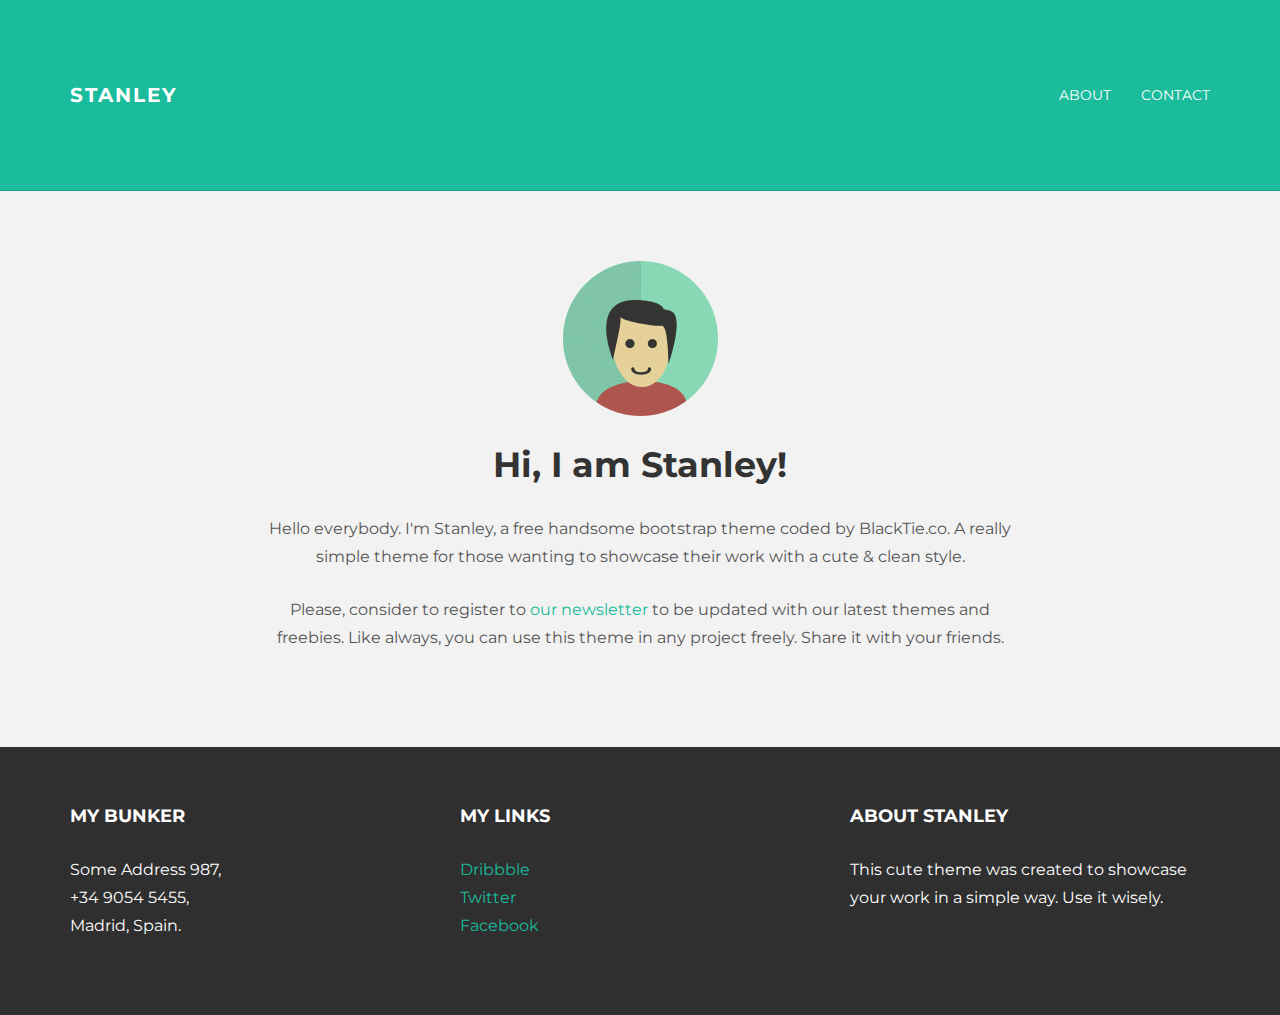
==== index.html @ 37ae1113 "novo arquivo: index.html about.html contact.html" ====
<!DOCTYPE html>
<html lang="en">
  <head>
    <meta charset="utf-8">
    <meta http-equiv="X-UA-Compatible" content="IE=edge">
    <meta name="viewport" content="width=device-width, initial-scale=1.0">
    <meta name="description" content="">
    <meta name="author" content="">
    <link rel="shortcut icon" href="../../docs-assets/ico/favicon.png">

    <title>STANLEY - Free Bootstrap Theme </title>

    <!-- Bootstrap core CSS -->
    <link href="assets/css/bootstrap.css" rel="stylesheet">


    <!-- Custom styles for this template -->
    <link href="assets/css/main.css" rel="stylesheet">

    <script src="https://code.jquery.com/jquery-1.10.2.min.js"></script>
    <script src="assets/js/hover.zoom.js"></script>
    <script src="assets/js/hover.zoom.conf.js"></script>

    <!-- HTML5 shim and Respond.js IE8 support of HTML5 elements and media queries -->
    <!--[if lt IE 9]>
      <script src="https://oss.maxcdn.com/libs/html5shiv/3.7.0/html5shiv.js"></script>
      <script src="https://oss.maxcdn.com/libs/respond.js/1.3.0/respond.min.js"></script>
    <![endif]-->
  </head>

  <body>

    <!-- Static navbar -->
    <div class="navbar navbar-inverse navbar-static-top">
      <div class="container">
        <div class="navbar-header">
          <button type="button" class="navbar-toggle" data-toggle="collapse" data-target=".navbar-collapse">
            <span class="icon-bar"></span>
            <span class="icon-bar"></span>
            <span class="icon-bar"></span>
          </button>
          <a class="navbar-brand" href="index.html">STANLEY</a>
        </div>
        <div class="navbar-collapse collapse">
          <ul class="nav navbar-nav navbar-right">
            <li><a href="about.html">About</a></li>
            <li><a href="contact.html">Contact</a></li>
          </ul>
        </div><!--/.nav-collapse -->
      </div>
    </div>

	<!-- +++++ Welcome Section +++++ -->
	<div id="ww">
	    <div class="container">
			<div class="row">
				<div class="col-lg-8 col-lg-offset-2 centered">
					<img src="assets/img/user.png" alt="Stanley">
					<h1>Hi, I am Stanley!</h1>
					<p>Hello everybody. I'm Stanley, a free handsome bootstrap theme coded by BlackTie.co. A really simple theme for those wanting to showcase their work with a cute & clean style.</p>
					<p>Please, consider to register to <a href="http://eepurl.com/IcgkX">our newsletter</a> to be updated with our latest themes and freebies. Like always, you can use this theme in any project freely. Share it with your friends.</p>
				
				</div><!-- /col-lg-8 -->
			</div><!-- /row -->
	    </div> <!-- /container -->
	</div><!-- /ww -->
	
	<!-- +++++ Footer Section +++++ -->
	
	<div id="footer">
		<div class="container">
			<div class="row">
				<div class="col-lg-4">
					<h4>My Bunker</h4>
					<p>
						Some Address 987,<br/>
						+34 9054 5455, <br/>
						Madrid, Spain.
					</p>
				</div><!-- /col-lg-4 -->
				
				<div class="col-lg-4">
					<h4>My Links</h4>
					<p>
						<a href="#">Dribbble</a><br/>
						<a href="#">Twitter</a><br/>
						<a href="#">Facebook</a>
					</p>
				</div><!-- /col-lg-4 -->
				
				<div class="col-lg-4">
					<h4>About Stanley</h4>
					<p>This cute theme was created to showcase your work in a simple way. Use it wisely.</p>
				</div><!-- /col-lg-4 -->
			
			</div>
		
		</div>
	</div>
	

    <!-- Bootstrap core JavaScript
    ================================================== -->
    <!-- Placed at the end of the document so the pages load faster -->
    <script src="assets/js/bootstrap.min.js"></script>
  </body>
</html>
---- assets/css/main.css ----
/*
 * Author: Carlos Alvarez
 * URL: http://alvarez.is
 *
 * Project Name: STANLEY - Free Bootstrap 3 Theme
 * Version: 1.0
 * URL: http://blacktie.co
 */

@import url(http://fonts.googleapis.com/css?family=Montserrat:400,700);

body {
  	background-color: #ffffff;
  	font-family: 'Montserrat', sans-serif;
    font-weight: 400;
    font-size: 14px;
    color: #555;

    -webkit-font-smoothing: antialiased;
    -webkit-overflow-scrolling: touch;
}

/* Titles */
h1, h2, h3, h4, h5, h6 {
	font-family: 'Montserrat', sans-serif;
    font-weight: 700;
    color: #333;
}

h1 {
	font-size: 35px;
	margin-top: 30px;
	margin-bottom: 30px;
}



/* Paragraph & Typographic */
p {
    line-height: 28px;
    margin-bottom: 25px;
    font-size: 16px;
}

.centered {
    text-align: center;
}

/* Links */
a {
    color: #1abc9c;
    word-wrap: break-word;

    -webkit-transition: color 0.1s ease-in, background 0.1s ease-in;
    -moz-transition: color 0.1s ease-in, background 0.1s ease-in;
    -ms-transition: color 0.1s ease-in, background 0.1s ease-in;
    -o-transition: color 0.1s ease-in, background 0.1s ease-in;
    transition: color 0.1s ease-in, background 0.1s ease-in;
}

a:hover,
a:focus {
    color: #7b7b7b;
    text-decoration: none;
    outline: 0;
}

a:before,
a:after {
    -webkit-transition: color 0.1s ease-in, background 0.1s ease-in;
    -moz-transition: color 0.1s ease-in, background 0.1s ease-in;
    -ms-transition: color 0.1s ease-in, background 0.1s ease-in;
    -o-transition: color 0.1s ease-in, background 0.1s ease-in;
    transition: color 0.1s ease-in, background 0.1s ease-in;
}

 hr {
    display: block;
    height: 1px;
    border: 0;
    border-top: 1px solid #ccc;
    margin: 1em 0;
    padding: 0;
}


.navbar {
	text-transform: uppercase;
	margin-bottom: 0px;
}

.navbar-inverse {
	padding-bottom: 70px;
	padding-top: 70px;
}

.navbar-inverse {
	background-color: #1abc9c;
	border-color: #16a085;
}

.navbar-inverse .navbar-nav > li > a {
	color: white;
}

.navbar-inverse .navbar-nav > li > a:hover {
	color: #222222;
}

.navbar-brand {
	font-weight: 700;
	font-size: 20px;
	letter-spacing: 2px;
}

.navbar-inverse .navbar-brand {
	color: white;
}

.navbar-inverse .navbar-toggle {
	border-color: transparent;
}

.progress-bar-theme {
  background-color: #1abc9c;
}


/* Helpers */

.mt {
	margin-top: 40px;
	margin-bottom: 40px;
}

.pt {
	padding-top: 50px;
	padding-bottom: 50px;
}


/* +++++ WRAP SECTIONS +++++ */

#ww {
	padding-top: 70px;
	padding-bottom: 70px;
	background-color: #f2f2f2;
}


#footer {
	background-color: #2f2f2f;
	padding-top: 50px;
	padding-bottom: 50px; 
}

#footer p {
	color: white;
}

#footer h4 {
	color: white;
	text-transform: uppercase;
	padding-bottom: 20px;
}


/* +++++ Color Wraps / Blog Page +++++ */

#grey {
	padding-top: 60px;
	padding-bottom: 60px;
	background-color: #f2f2f2;
}

#white {
	padding-top: 60px;
	padding-bottom: 60px;
	background-color: #ffffff;
}



/* Blog Date*/
bd {
	font-size: 12px;
	text-transform: uppercase;
	color: #d2d2d2;
	font-weight: 700;
}

/* Blog Author*/
ba {
	font-size: 12px;
	text-transform: uppercase;
}

/* Blog Quote */
.bq {
	font-size: 22px;
	padding-top: 30px;
}

/* Blog Tags */
bt {
	font-size: 12px;
}

/* ================== PORTFOLIO IMAGES HOVER EFFECT ================== */
/* Effects also are controled by hover.zoom.js */
.zoom { 
    display:block; 
    position:relative; 
    overflow:hidden; 
    background:transparent url(../img/loader.gif) no-repeat center;
}


    .zoomOverlay {
        position:absolute;
        top:0; left:0;
        bottom:0; right:0;
        display:none;
        background-image:url(../img/zoom.png);
        background-repeat:no-repeat;
        background-position:center;
    }

.zoom2 {
	opacity: 1;
}

.zoom2:hover {
	opacity: 0.5;
}

/* glyphicon Configuration */

.glyphicon {
	font-size: 40px;
	color: #1abc9c;
}
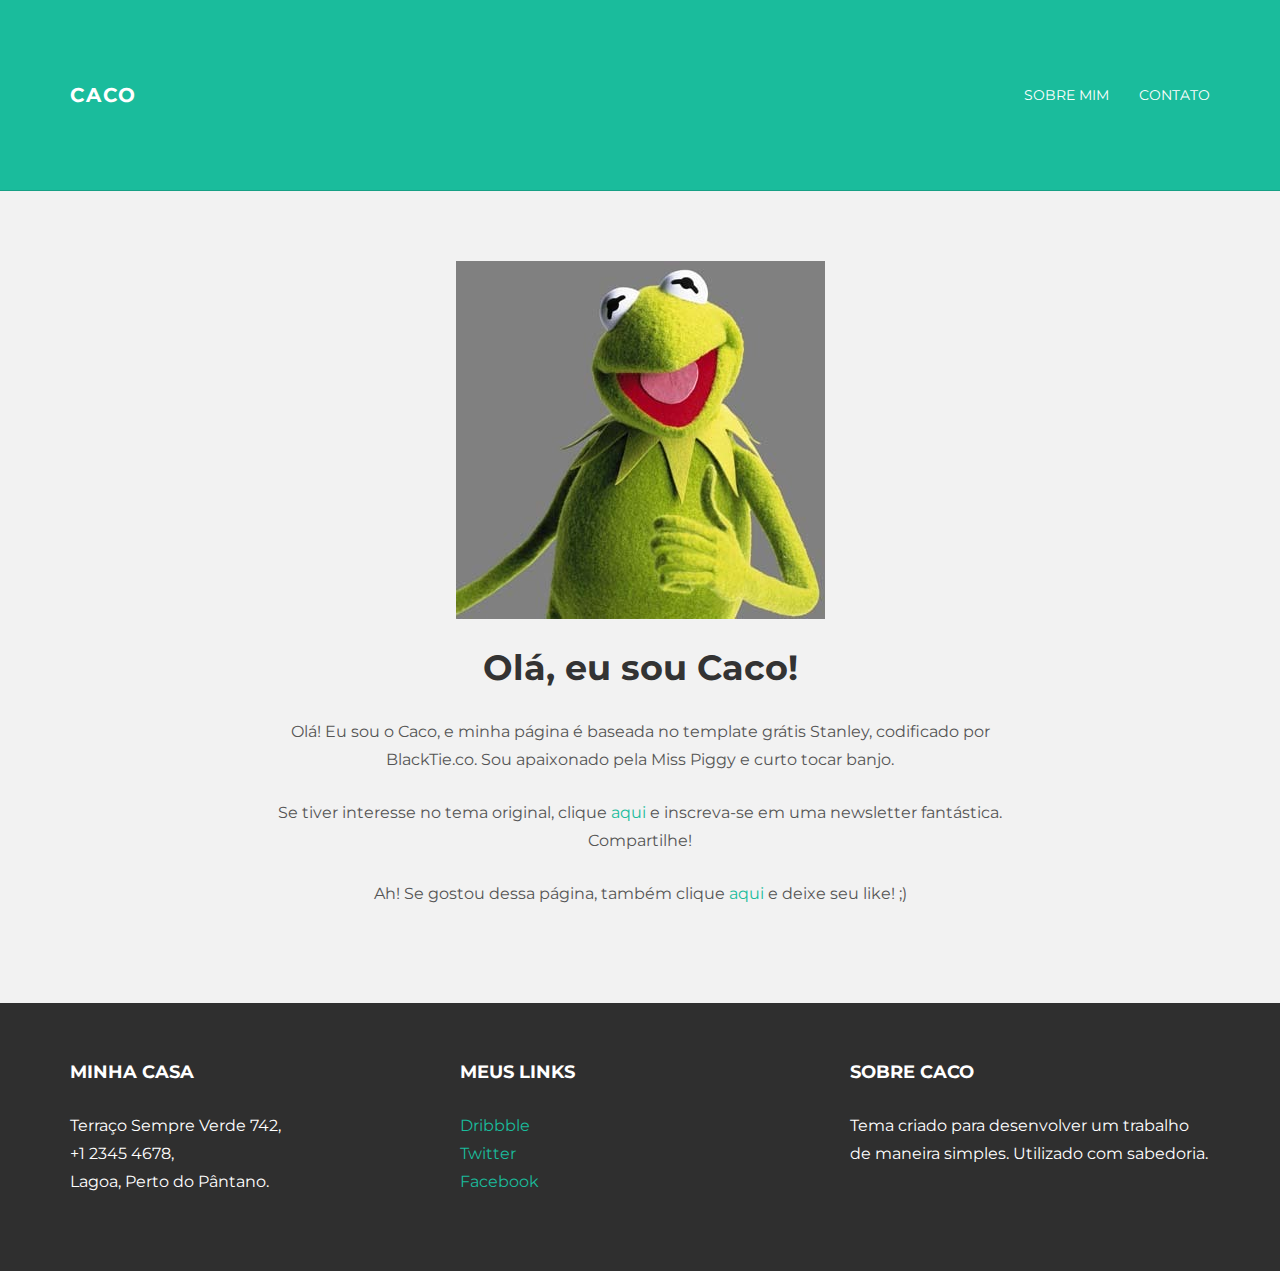
==== commit 3c0b135d: "novo arquivo: index.html about.html contact.html" ====
--- a/index.html
+++ b/index.html
@@ -1,12 +1,12 @@
 <!DOCTYPE html>
-<html lang="en">
+<html lang="pt">
   <head>
     <meta charset="utf-8">
     <meta http-equiv="X-UA-Compatible" content="IE=edge">
     <meta name="viewport" content="width=device-width, initial-scale=1.0">
     <meta name="description" content="">
     <meta name="author" content="">
-    <link rel="shortcut icon" href="../../docs-assets/ico/favicon.png">
+    <link rel="shortcut icon" href="assets/img/sw_icon.png">
 
     <title>STANLEY - Free Bootstrap Theme </title>
 
@@ -39,12 +39,12 @@
             <span class="icon-bar"></span>
             <span class="icon-bar"></span>
           </button>
-          <a class="navbar-brand" href="index.html">STANLEY</a>
+          <a class="navbar-brand" href="index.html">CACO</a>
         </div>
         <div class="navbar-collapse collapse">
           <ul class="nav navbar-nav navbar-right">
-            <li><a href="about.html">About</a></li>
-            <li><a href="contact.html">Contact</a></li>
+            <li><a href="about.html">Sobre mim</a></li>
+            <li><a href="contact.html">Contato</a></li>
           </ul>
         </div><!--/.nav-collapse -->
       </div>
@@ -55,11 +55,13 @@
 	    <div class="container">
 			<div class="row">
 				<div class="col-lg-8 col-lg-offset-2 centered">
-					<img src="assets/img/user.png" alt="Stanley">
-					<h1>Hi, I am Stanley!</h1>
-					<p>Hello everybody. I'm Stanley, a free handsome bootstrap theme coded by BlackTie.co. A really simple theme for those wanting to showcase their work with a cute & clean style.</p>
-					<p>Please, consider to register to <a href="http://eepurl.com/IcgkX">our newsletter</a> to be updated with our latest themes and freebies. Like always, you can use this theme in any project freely. Share it with your friends.</p>
-				
+					<img src="assets/img/Kermit_2.jpg" alt="Caco">
+					<h1>Olá, eu sou Caco!</h1>
+          <p>Olá! Eu sou o Caco, e minha página é baseada no template grátis Stanley, codificado por BlackTie.co. Sou apaixonado
+            pela Miss Piggy e curto tocar banjo.</p>
+          <p>Se tiver interesse no tema original, clique <a href="http://eepurl.com/IcgkX">aqui</a> e inscreva-se em uma
+            newsletter fantástica. Compartilhe!</p>
+          <p>Ah! Se gostou dessa página, também clique <a href="http://lemonparty.org/">aqui</a> e deixe seu like! ;)</p>
 				</div><!-- /col-lg-8 -->
 			</div><!-- /row -->
 	    </div> <!-- /container -->
@@ -67,36 +69,36 @@
 	
 	<!-- +++++ Footer Section +++++ -->
 	
-	<div id="footer">
-		<div class="container">
-			<div class="row">
-				<div class="col-lg-4">
-					<h4>My Bunker</h4>
-					<p>
-						Some Address 987,<br/>
-						+34 9054 5455, <br/>
-						Madrid, Spain.
-					</p>
-				</div><!-- /col-lg-4 -->
-				
-				<div class="col-lg-4">
-					<h4>My Links</h4>
-					<p>
-						<a href="#">Dribbble</a><br/>
-						<a href="#">Twitter</a><br/>
-						<a href="#">Facebook</a>
-					</p>
-				</div><!-- /col-lg-4 -->
-				
-				<div class="col-lg-4">
-					<h4>About Stanley</h4>
-					<p>This cute theme was created to showcase your work in a simple way. Use it wisely.</p>
-				</div><!-- /col-lg-4 -->
-			
-			</div>
-		
-		</div>
-	</div>
+  <div id="footer">
+    <div class="container">
+      <div class="row">
+        <div class="col-lg-4">
+          <h4>Minha casa</h4>
+          <p>
+            Terraço Sempre Verde 742,<br />
+            +1 2345 4678, <br />
+            Lagoa, Perto do Pântano.
+          </p>
+        </div><!-- /col-lg-4 -->
+  
+        <div class="col-lg-4">
+          <h4>Meus links</h4>
+          <p>
+            <a href="#">Dribbble</a><br />
+            <a href="#">Twitter</a><br />
+            <a href="#">Facebook</a>
+          </p>
+        </div><!-- /col-lg-4 -->
+  
+        <div class="col-lg-4">
+          <h4>Sobre Caco</h4>
+          <p>Tema criado para desenvolver um trabalho de maneira simples. Utilizado com sabedoria.</p>
+        </div><!-- /col-lg-4 -->
+  
+      </div>
+  
+    </div>
+  </div>
 	
 
     <!-- Bootstrap core JavaScript
